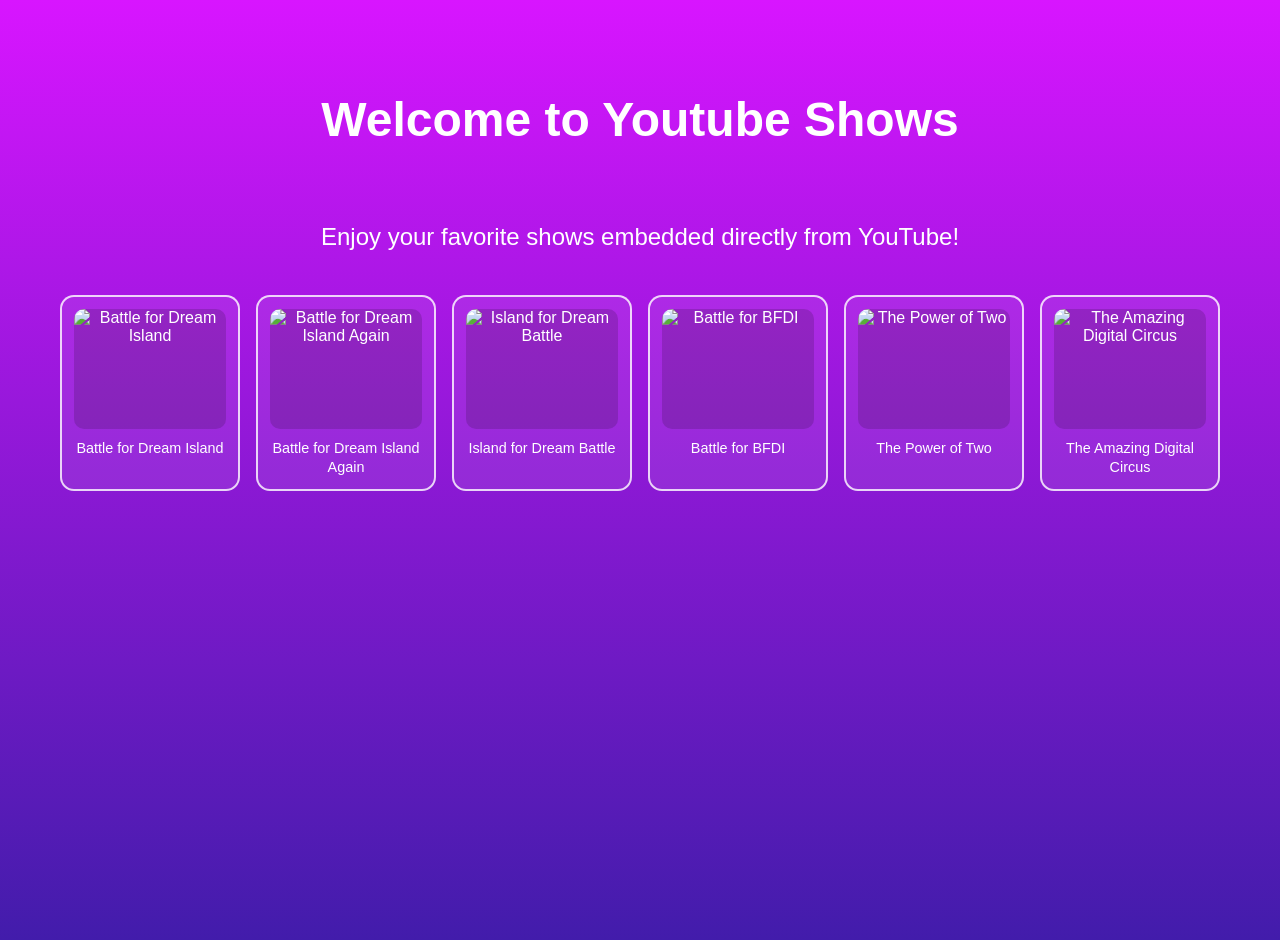
==== index.html @ 0510cc97 "Initial website commit" ====
<!DOCTYPE html>
<html lang="en">
<head>
    <meta charset="UTF-8">
    <meta name="viewport" content="width=device-width, initial-scale=1.0">
    <title>Youtube Shows</title>
    <link rel="stylesheet" href="style.css">
</head>
<body class="gradient-default">
    <div class="home-grid">
        <h1>Welcome to Youtube Shows</h1>
        <p>Enjoy your favorite shows embedded directly from YouTube!</p>

        <div class="button-row">
            <button class="playlist-card" data-playlist-id="PLbDP9HpqeU_OJlQc0ym7ELpgep5o648VF" onclick="window.location.href='watch.html?list=PLbDP9HpqeU_OJlQc0ym7ELpgep5o648VF'">
                <img src="" alt="Battle for Dream Island">
                <span>Battle for Dream Island</span>
            </button>
            <button class="playlist-card" data-playlist-id="PLbDP9HpqeU_Ntqqnfprn1RemanAZFn_v8" onclick="window.location.href='watch.html?list=PLbDP9HpqeU_Ntqqnfprn1RemanAZFn_v8'">
                <img src="" alt="Battle for Dream Island Again">
                <span>Battle for Dream Island Again</span>
            </button>
            <button class="playlist-card" data-playlist-id="PLbDP9HpqeU_MU2AT6S1ugGFVXXGiBIQBb" onclick="window.location.href='watch.html?list=PLbDP9HpqeU_MU2AT6S1ugGFVXXGiBIQBb'">
                <img src="" alt="Island for Dream Battle">
                <span>Island for Dream Battle</span>
            </button>
            <button class="playlist-card" data-playlist-id="PLYYZmwBmHYl2XvUyLkLTvLALn3V2dp9U-" onclick="window.location.href='watch.html?list=PLYYZmwBmHYl2XvUyLkLTvLALn3V2dp9U-'">
                <img src="" alt="Battle for BFDI">
                <span>Battle for BFDI</span>
            </button>
            <button class="playlist-card" data-playlist-id="PLamlQlhfsqFO8heTLa7F5l-1jC5gqWMZ0" onclick="window.location.href='watch.html?list=PLamlQlhfsqFO8heTLa7F5l-1jC5gqWMZ0'">
                <img src="" alt="The Power of Two">
                <span>The Power of Two</span>
            </button>
            <button class="playlist-card" data-playlist-id="PLVh5stRuYi87om5cggOuSbF4RyrEn5DRD" onclick="window.location.href='watch.html?list=PLVh5stRuYi87om5cggOuSbF4RyrEn5DRD'">
                <img src="" alt="The Amazing Digital Circus">
                <span>The Amazing Digital Circus</span>
            </button>
        </div>
    </div>

    <script>
        const API_KEY = 'AIzaSyCxrDWczWivjYYMTMOfOi_ibuvPNRKTCv0';

        async function loadPlaylistCovers() {
            const cards = document.querySelectorAll('.playlist-card');

            for (const card of cards) {
                const playlistId = card.dataset.playlistId;
                if (!playlistId) continue;

                try {
                    const res = await fetch(
                        `https://www.googleapis.com/youtube/v3/playlists?part=snippet&id=${playlistId}&key=${API_KEY}`
                    );
                    const data = await res.json();
                    const playlist = data.items && data.items[0];
                    const thumbnail = playlist?.snippet?.thumbnails?.maxres?.url
                        || playlist?.snippet?.thumbnails?.standard?.url
                        || playlist?.snippet?.thumbnails?.high?.url
                        || playlist?.snippet?.thumbnails?.medium?.url
                        || playlist?.snippet?.thumbnails?.default?.url;

                    const img = card.querySelector('img');
                    if (img && thumbnail) {
                        img.src = thumbnail;
                    }
                } catch (error) {
                    console.error('Failed to load playlist cover:', error);
                }
            }
        }

        loadPlaylistCovers();
    </script>
</body>
</html>
---- style.css ----
html {
  margin: 0;
  min-height: 100%;
  background: linear-gradient(to bottom, #d815ff, #421cab);
}

body {
  min-height: 100vh;
  margin: 0;
  font-family: Arial, sans-serif;
  color: white;
  background: linear-gradient(to bottom, #d815ff, #421cab);
  background-repeat: no-repeat;
  background-size: cover;
}

.gradient-default {
  min-height: 100vh;
  background: transparent;
  color: white;
  text-align: center;
  font-size: 1.5em;
  padding-top: 40px;
}

.watch-page {
  max-width: 960px;
  margin: 0 auto;
  padding: 20px;
}

.playlist-list {
  list-style: none;
  padding: 0;
  margin: 24px 0 0;
  display: grid;
  gap: 16px;
  text-align: left;
}

.playlist-item {
  display: flex;
  align-items: flex-start;
  gap: 14px;
  padding: 12px 14px;
  border: 1px solid rgba(255, 255, 255, 0.25);
  border-radius: 12px;
  background: rgba(255, 255, 255, 0.08);
}

.playlist-thumb-link img {
  width: 120px;
  height: 90px;
  object-fit: contain;
  border-radius: 8px;
  background: rgba(0, 0, 0, 0.15);
  display: block;
}

.playlist-content {
  flex: 1;
  display: flex;
  flex-direction: column;
  gap: 10px;
}

.playlist-title {
  color: white;
  text-decoration: none;
  font-weight: 600;
  line-height: 1.4;
}

.playlist-actions {
  display: flex;
  flex-wrap: wrap;
  gap: 10px;
}

.mini-btn {
  display: inline-block;
  text-decoration: none;
  padding: 8px 12px;
  border-radius: 10px;
  font-size: 0.85rem;
  border: 1px solid rgba(255, 255, 255, 0.5);
  transition: 0.2s ease;
}

.youtube-btn {
  background: rgba(255, 255, 255, 0.12);
  color: white;
}

.embed-btn {
  background: rgba(0, 0, 0, 0.15);
  color: white;
}

.embed-page {
  max-width: 1100px;
  margin: 0 auto;
  padding: 20px;
}

.video-wrap {
  position: relative;
  width: 100%;
  padding-top: 56.25%;
  margin-top: 20px;
  border-radius: 12px;
  overflow: hidden;
  border: 2px solid rgba(255, 255, 255, 0.3);
}

.video-wrap iframe {
  position: absolute;
  inset: 0;
  width: 100%;
  height: 100%;
  border: 0;
}

button {
  background-color: transparent;
  border: 2px solid hsl(220, 100%, 99%);
  color: #fcfcfd;
  padding: 10px 20px;
  font-size: 16px;
  cursor: pointer;
}

.home-grid {
  display: flex;
  flex-direction: column;
  align-items: center;
  gap: 20px;
  padding: 20px;
}

.button-row {
  display: flex;
  flex-wrap: wrap;
  justify-content: center;
  gap: 16px;
}

.playlist-card {
  width: 180px;
  padding: 12px;
  border: 2px solid rgba(255, 255, 255, 0.8);
  border-radius: 14px;
  background: rgba(255, 255, 255, 0.08);
  color: white;
  display: flex;
  flex-direction: column;
  align-items: center;
  gap: 10px;
  cursor: pointer;
  text-align: center;
}

.playlist-card img {
  width: 100%;
  height: 120px;
  object-fit: contain;
  background: rgba(0, 0, 0, 0.15);
  border-radius: 10px;
  display: block;
}

.playlist-card span {
  font-size: 0.9rem;
  line-height: 1.3;
}

.home-btn img {
  width: 32px;
  height: 32px;
  display: block;
}
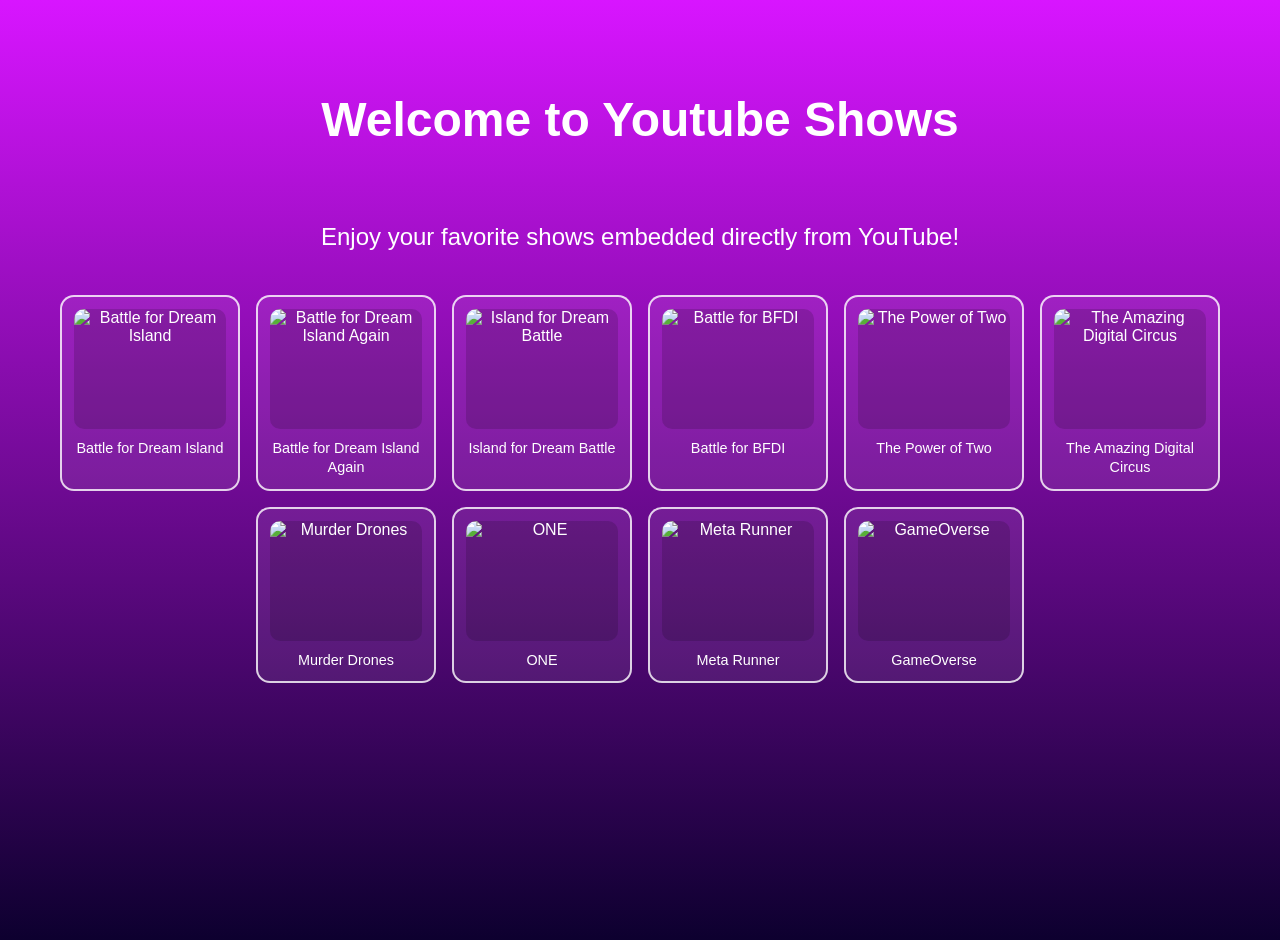
==== commit 2c67da63: "Add new playlists: ONE, Meta Runner, GameOverse" ====
--- a/index.html
+++ b/index.html
@@ -35,6 +35,22 @@
             <button class="playlist-card" data-playlist-id="PLVh5stRuYi87om5cggOuSbF4RyrEn5DRD" onclick="window.location.href='watch.html?list=PLVh5stRuYi87om5cggOuSbF4RyrEn5DRD'">
                 <img src="" alt="The Amazing Digital Circus">
                 <span>The Amazing Digital Circus</span>
+            </button>
+            <button class="playlist-card" data-playlist-id="PLl-wHuAo_2YpyZTaxAQnUirUqIXpWyeFF" onclick="window.location.href='watch.html?list=PLl-wHuAo_2YpyZTaxAQnUirUqIXpWyeFF'">
+                <img src="" alt="Murder Drones">
+                <span>Murder Drones</span>
+            </button>
+            <button class="playlist-card" data-playlist-id="PLibm-rpGR0iD8pJdfYJCFtw4OZUxuUCuM" onclick="window.location.href='watch.html?list=PLibm-rpGR0iD8pJdfYJCFtw4OZUxuUCuM'">
+                <img src="" alt="ONE">
+                <span>ONE</span>
+            </button>
+            <button class="playlist-card" data-playlist-id="PL26FidK6oKZ12M_UxoOmQ88eyMffDsBbf" onclick="window.location.href='watch.html?list=PL26FidK6oKZ12M_UxoOmQ88eyMffDsBbf'">
+                <img src="" alt="Meta Runner">
+                <span>Meta Runner</span>
+            </button>
+            <button class="playlist-card" data-playlist-id="PLHovnlOusNLjUykpV3X-hI45o6n4haPGW" onclick="window.location.href='watch.html?list=PLHovnlOusNLjUykpV3X-hI45o6n4haPGW'">
+                <img src="" alt="GameOverse">
+                <span>GameOverse</span>
             </button>
         </div>
     </div>
--- a/style.css
+++ b/style.css
@@ -1,7 +1,7 @@
 html {
   margin: 0;
   min-height: 100%;
-  background: linear-gradient(to bottom, #d815ff, #421cab);
+  background: linear-gradient(to bottom, #d815ff, #0d002f);
 }
 
 body {
@@ -9,7 +9,7 @@
   margin: 0;
   font-family: Arial, sans-serif;
   color: white;
-  background: linear-gradient(to bottom, #d815ff, #421cab);
+  background: linear-gradient(to bottom, #b160c2, #020008);
   background-repeat: no-repeat;
   background-size: cover;
 }
